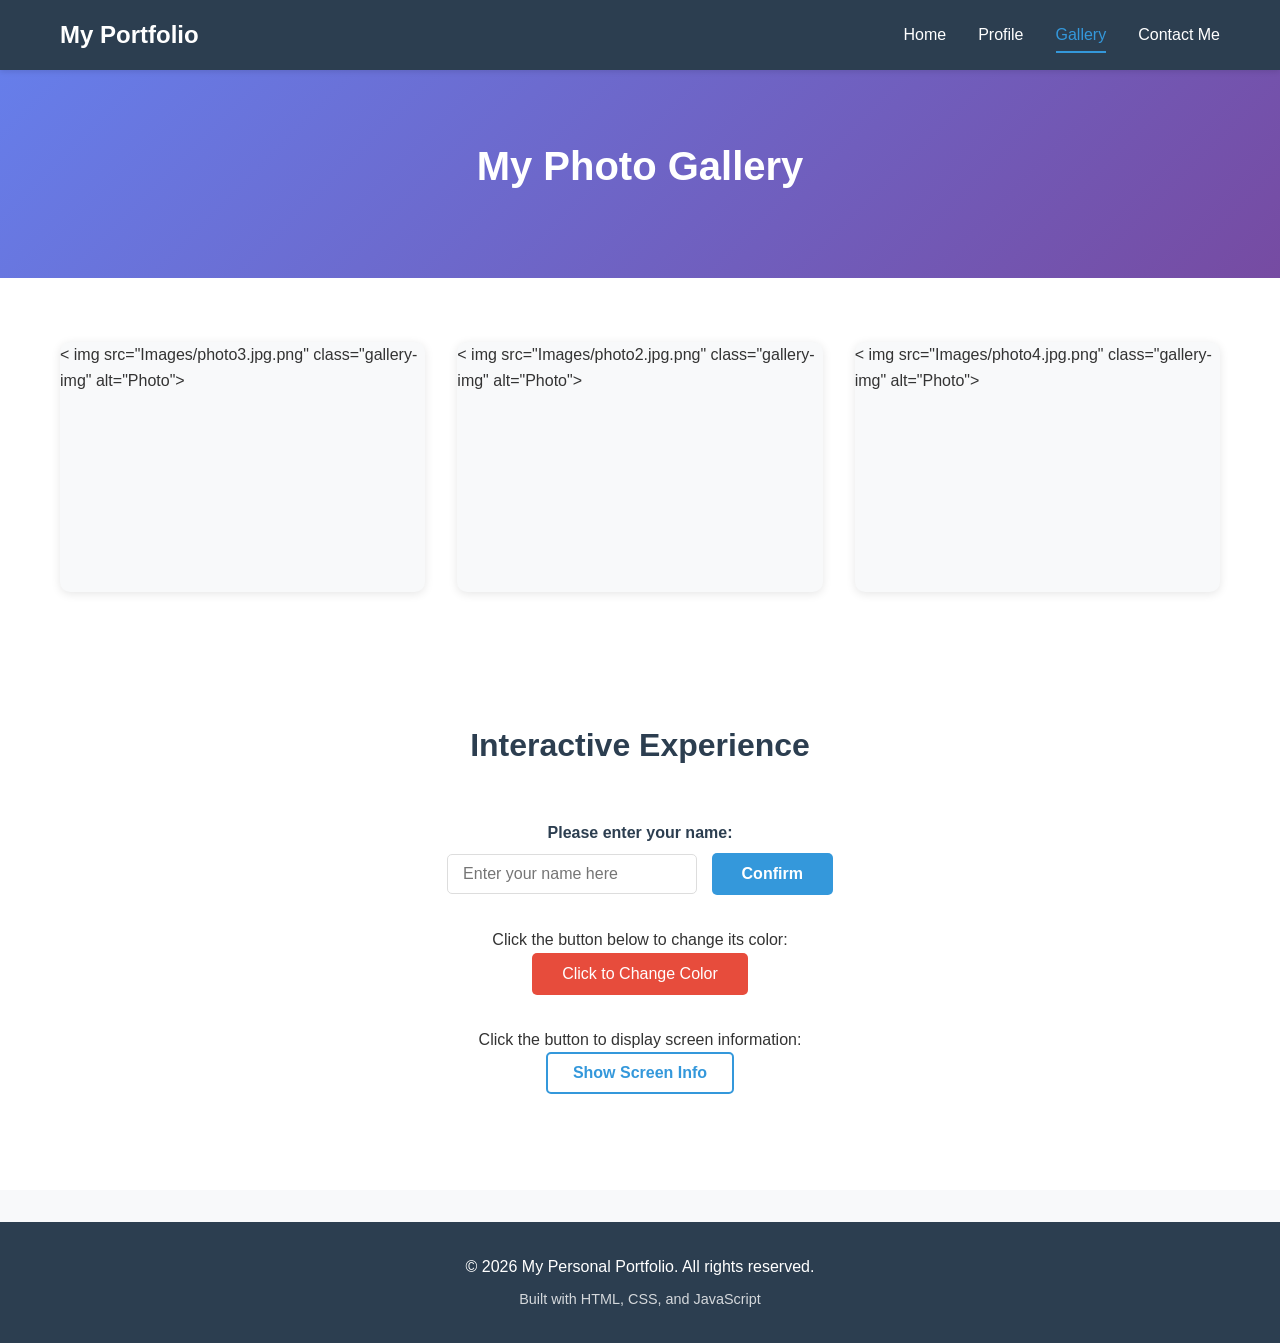
==== gallery.html @ b535554b "Add files via upload 上传完整个人网站" ====
<!DOCTYPE html>
<html lang="en">
<head>
    <meta charset="UTF-8">
    <meta name="viewport" content="width=device-width, initial-scale=1.0">
    <title>Photo Gallery - My Portfolio</title>
    <link rel="stylesheet" href="css/style.css">
</head>
<body>
    <header>
        <div class="container">
            <h1 class="logo">My Portfolio</h1>
            <nav>
                <ul class="nav-list">
                    <li><a href=" ">Home</a ></li>
                    <li><a href="profile.html">Profile</a ></li>
                    <li><a href="gallery.html" class="active">Gallery</a ></li>
                    <li><a href="contact.html">Contact Me</a ></li>
                </ul>
            </nav>
        </div>
    </header>

    <main>
        <section class="gallery-header">
            <div class="container">
                <h2>My Photo Gallery</h2>
            </div>
        </section>

        <section class="gallery-section">
            <div class="container">
                <div class="gallery-grid">
                    <article class="gallery-item">
                        <div class="gallery-image">
                            < img src="Images/photo3.jpg.png" class="gallery-img" alt="Photo">
                        </div>
                    </article>
                    <article class="gallery-item">
                        <div class="gallery-image">
                            < img src="Images/photo2.jpg.png" class="gallery-img" alt="Photo">
                        </div>
                    </article>
                    <article class="gallery-item">
                        <div class="gallery-image">
                            < img src="Images/photo4.jpg.png" class="gallery-img" alt="Photo">
                        </div>
                    </article>
                </div>
            </div>
        </section>

        <section class="interactive-section">
            <div class="container">
                <h2 class="section-title">Interactive Experience</h2>
                
                <div class="input-section">
                    <label for="username-input">Please enter your name:</label>
                    <input type="text" id="username-input" placeholder="Enter your name here">
                    <button id="submit-name" class="btn-primary">Confirm</button>
                </div>

                <div class="color-section">
                    <p>Click the button below to change its color:</p >
                    <button id="color-btn" class="color-change-btn">Click to Change Color</button>
                </div>

                <div class="popup-section">
                    <p>Click the button to display screen information:</p >
                    <button id="info-btn" class="btn-secondary">Show Screen Info</button>
                </div>
            </div>
        </section>
    </main>

    <footer>
        <div class="container">
            <p>&copy; 2026 My Personal Portfolio. All rights reserved.</p >
            <p>Built with HTML, CSS, and JavaScript</p >
        </div>
    </footer>

    <script src="js/main.js"></script>
</body>
</html>
---- css/style.css ----
/* 
 * 学生姓名: 张明
 * 个人作品集网站样式表
 * 本CSS文件包含所有页面的样式定义
 */

/* ===== 1. CSS重置和基础样式 ===== */
/* 重置所有元素的默认边距和填充，确保跨浏览器一致性 */
* {
    margin: 0;
    padding: 0;
    box-sizing: border-box;
}

/* 设置根元素的字体大小，便于使用rem单位 */
html {
    font-size: 16px;
}

/* 设置body的基本样式 */
body {
    /* 设置字体族，优先使用系统默认字体 */
    font-family: 'Segoe UI', Tahoma, Geneva, Verdana, sans-serif;
    /* 设置行高，提高文本可读性 */
    line-height: 1.6;
    /* 设置文字颜色 */
    color: #333;
    /* 设置背景颜色 */
    background-color: #f8f9fa;
}

/* ===== 2. 容器样式 ===== */
/* 使用容器限制内容最大宽度并居中显示 */
.container {
    /* 设置最大宽度 */
    max-width: 1200px;
    /* 水平居中 */
    margin: 0 auto;
    /* 设置内边距 */
    padding: 0 20px;
}

/* ===== 3. 头部和导航样式 ===== */
/* 头部区域样式 */
header {
    /* 设置背景颜色 */
    background-color: #2c3e50;
    /* 设置文字颜色为白色 */
    color: white;
    /* 设置内边距 */
    padding: 1rem 0;
    /* 固定在页面顶部 */
    position: sticky;
    top: 0;
    /* 设置z-index确保在其他元素之上 */
    z-index: 100;
    /* 添加阴影效果 */
    box-shadow: 0 2px 5px rgba(0,0,0,0.1);
}

/* 头部容器使用flex布局 */
header .container {
    display: flex;
    justify-content: space-between;
    align-items: center;
}

/* 网站logo样式 */
.logo {
    font-size: 1.5rem;
    font-weight: bold;
}

/* 导航列表样式 */
.nav-list {
    /* 移除列表默认样式 */
    list-style: none;
    /* 使用flex布局水平排列 */
    display: flex;
    gap: 2rem;
}

/* 导航链接样式 */
.nav-list a {
    /* 设置文字颜色 */
    color: white;
    /* 移除下划线 */
    text-decoration: none;
    /* 设置字体大小 */
    font-size: 1rem;
    /* 添加过渡效果 */
    transition: color 0.3s ease;
    /* 设置内边距 */
    padding: 0.5rem 0;
}

/* 导航链接悬停效果 */
.nav-list a:hover {
    /* 悬停时改变颜色 */
    color: #3498db;
}

/* 当前页面导航链接高亮 */
.nav-list a.active {
    /* 添加下划线 */
    border-bottom: 2px solid #3498db;
    color: #3498db;
}

/* ===== 4. 主内容区域样式 ===== */
main {
    /* 设置最小高度，确保footer在底部 */
    min-height: calc(100vh - 200px);
    /* 设置内边距 */
    padding-bottom: 2rem;
}

/* ===== 5. 英雄区域样式（主页首屏） ===== */
.hero {
    /* 设置背景颜色 */
    background: linear-gradient(135deg, #667eea 0%, #764ba2 100%);
    /* 设置文字颜色 */
    color: white;
    /* 设置内边距 */
    padding: 4rem 0;
    /* 文字居中 */
    text-align: center;
}

/* 英雄区域标题样式 */
.hero h2 {
    font-size: 2.5rem;
    margin-bottom: 1rem;
}

/* 英雄区域段落样式 */
.hero-text {
    font-size: 1.2rem;
    max-width: 800px;
    margin: 0 auto 2rem;
    line-height: 1.8;
}

/* ===== 6. 按钮样式 ===== */
/* 主要按钮样式 */
.btn-primary {
    display: inline-block;
    background-color: #3498db;
    color: white;
    padding: 12px 30px;
    text-decoration: none;
    border-radius: 5px;
    font-weight: bold;
    transition: all 0.3s ease;
    border: none;
    cursor: pointer;
    font-size: 1rem;
}

/* 主要按钮悬停效果 */
.btn-primary:hover {
    background-color: #2980b9;
    transform: translateY(-2px);
    box-shadow: 0 4px 8px rgba(0,0,0,0.2);
}

/* 次要按钮样式 */
.btn-secondary {
    display: inline-block;
    background-color: transparent;
    color: #3498db;
    padding: 10px 25px;
    text-decoration: none;
    border-radius: 5px;
    font-weight: bold;
    transition: all 0.3s ease;
    border: 2px solid #3498db;
    cursor: pointer;
    font-size: 1rem;
}

/* 次要按钮悬停效果 */
.btn-secondary:hover {
    background-color: #3498db;
    color: white;
}

/* 全宽按钮 */
.btn-full {
    width: 100%;
}

/* ===== 7. 特色卡片区域样式 ===== */
.features {
    padding: 4rem 0;
    background-color: white;
}

/* 区域标题样式 */
.section-title {
    text-align: center;
    font-size: 2rem;
    margin-bottom: 3rem;
    color: #2c3e50;
}

/* 特色卡片网格布局 */
.feature-grid {
    display: grid;
    /* 使用grid布局，三列等宽 */
    grid-template-columns: repeat(auto-fit, minmax(300px, 1fr));
    gap: 2rem;
}

/* 单个特色卡片样式 */
.feature-card {
    background-color: #f8f9fa;
    padding: 2rem;
    border-radius: 10px;
    /* 添加边框 */
    border: 1px solid #e9ecef;
    transition: transform 0.3s ease, box-shadow 0.3s ease;
}

/* 卡片悬停效果 */
.feature-card:hover {
    transform: translateY(-5px);
    box-shadow: 0 10px 25px rgba(0,0,0,0.1);
}

/* 卡片标题样式 */
.feature-card h3 {
    color: #2c3e50;
    margin-bottom: 1rem;
    font-size: 1.3rem;
}

/* 卡片段落样式 */
.feature-card p {
    margin-bottom: 1.5rem;
    color: #666;
}

/* ===== 8. 个人资料页面样式 ===== */
.profile-header {
    background: linear-gradient(135deg, #667eea 0%, #764ba2 100%);
    color: white;
    padding: 4rem 0;
}

/* 个人资料介绍区域 */
.profile-intro {
    display: flex;
    align-items: center;
    gap: 3rem;
    flex-wrap: wrap;
    justify-content: center;
}

/* 个人头像容器 */
.profile-image {
    width: 200px;
    height: 200px;
    border-radius: 50%;
    overflow: hidden;
    border: 5px solid white;
    box-shadow: 0 5px 15px rgba(0,0,0,0.2);
}

/* 个人头像图片 */
.profile-image img {
    width: 100%;
    height: 100%;
    object-fit: cover;
}

/* 个人信息区域 */
.profile-info h2 {
    font-size: 2.5rem;
    margin-bottom: 0.5rem;
}

.profile-tagline {
    font-size: 1.2rem;
    opacity: 0.9;
    margin-bottom: 0.5rem;
}

.profile-location {
    font-size: 1rem;
    opacity: 0.8;
}

/* 关于我区域 */
.about-section {
    padding: 4rem 0;
    background-color: white;
}

.about-content p {
    margin-bottom: 1.5rem;
    font-size: 1.1rem;
    line-height: 1.8;
    color: #555;
}

/* 教育背景区域 */
.education-section {
    padding: 4rem 0;
    background-color: #f8f9fa;
}

/* 时间线样式 */
.timeline {
    max-width: 800px;
    margin: 0 auto;
}

.timeline-item {
    display: flex;
    gap: 2rem;
    margin-bottom: 2rem;
    padding: 1.5rem;
    background-color: white;
    border-radius: 8px;
    border-left: 4px solid #3498db;
}

.timeline-date {
    font-weight: bold;
    color: #3498db;
    min-width: 120px;
}

.timeline-content h3 {
    color: #2c3e50;
    margin-bottom: 0.5rem;
}

.timeline-content p {
    color: #666;
    margin-bottom: 0.3rem;
}

/* 技能区域 */
.skills-section {
    padding: 4rem 0;
    background-color: white;
}

.skills-grid {
    display: grid;
    grid-template-columns: repeat(auto-fit, minmax(250px, 1fr));
    gap: 2rem;
}

.skill-item {
    background-color: #f8f9fa;
    padding: 1.5rem;
    border-radius: 8px;
    border: 1px solid #e9ecef;
}

.skill-item h3 {
    color: #2c3e50;
    margin-bottom: 0.5rem;
}

.skill-item p {
    color: #666;
}

/* ===== 9. 画廊页面样式 ===== */
.gallery-header {
    background: linear-gradient(135deg, #667eea 0%, #764ba2 100%);
    color: white;
    padding: 4rem 0;
    text-align: center;
}

.gallery-header h2 {
    font-size: 2.5rem;
    margin-bottom: 1rem;
}

.gallery-description {
    max-width: 800px;
    margin: 0 auto;
    font-size: 1.1rem;
    line-height: 1.8;
}

/* 画廊区域 */
.gallery-section {
    padding: 4rem 0;
    background-color: white;
}

/* 画廊网格布局 */
.gallery-grid {
    display: grid;
    grid-template-columns: repeat(auto-fit, minmax(350px, 1fr));
    gap: 2rem;
}

/* 画廊项目 */
.gallery-item {
    background-color: #f8f9fa;
    border-radius: 10px;
    overflow: hidden;
    box-shadow: 0 2px 10px rgba(0,0,0,0.1);
    transition: transform 0.3s ease, box-shadow 0.3s ease;
}

.gallery-item:hover {
    transform: translateY(-5px);
    box-shadow: 0 10px 30px rgba(0,0,0,0.15);
}

/* 画廊图片容器 */
.gallery-image {
    width: 100%;
    height: 250px;
    overflow: hidden;
}

/* 画廊图片 */
.gallery-img {
    width: 100%;
    height: 100%;
    object-fit: cover;
    transition: transform 0.3s ease;
}

/* 图片悬停放大效果 */
.gallery-item:hover .gallery-img {
    transform: scale(1.05);
}

/* 图片说明 */
.gallery-caption {
    padding: 1.5rem;
}

.gallery-caption h3 {
    color: #2c3e50;
    margin-bottom: 0.5rem;
}

.gallery-caption p {
    color: #666;
    font-size: 0.95rem;
    line-height: 1.6;
}

/* 摄影理念区域 */
.photography-section {
    padding: 4rem 0;
    background-color: #f8f9fa;
}

.photography-content p {
    margin-bottom: 1.5rem;
    font-size: 1.1rem;
    line-height: 1.8;
    color: #555;
    max-width: 800px;
    margin-left: auto;
    margin-right: auto;
}

/* ===== 10. 联系页面样式 ===== */
.contact-header {
    background: linear-gradient(135deg, #667eea 0%, #764ba2 100%);
    color: white;
    padding: 4rem 0;
    text-align: center;
}

.contact-header h2 {
    font-size: 2.5rem;
    margin-bottom: 1rem;
}

.contact-description {
    max-width: 800px;
    margin: 0 auto;
    font-size: 1.1rem;
    line-height: 1.8;
}

/* 联系区域 */
.contact-section {
    padding: 4rem 0;
    background-color: white;
}

/* 联系区域包装器 */
.contact-wrapper {
    display: grid;
    grid-template-columns: 1fr 2fr;
    gap: 3rem;
    max-width: 1000px;
    margin: 0 auto;
}

/* 子区域标题 */
.subsection-title {
    color: #2c3e50;
    margin-bottom: 1.5rem;
    font-size: 1.5rem;
}

/* 联系信息侧边栏 */
.contact-info {
    background-color: #f8f9fa;
    padding: 2rem;
    border-radius: 10px;
    height: fit-content;
}

/* 联系方式项目 */
.contact-method {
    margin-bottom: 1.5rem;
    padding-bottom: 1.5rem;
    border-bottom: 1px solid #e9ecef;
}

.contact-method:last-child {
    border-bottom: none;
    margin-bottom: 0;
    padding-bottom: 0;
}

.contact-method h4 {
    color: #2c3e50;
    margin-bottom: 0.5rem;
}

.contact-method p {
    color: #555;
    margin-bottom: 0.3rem;
}

.contact-note {
    font-size: 0.9rem;
    color: #888;
}

/* 联系表单 */
.contact-form-wrapper {
    background-color: #f8f9fa;
    padding: 2rem;
    border-radius: 10px;
}

/* 表单组 */
.form-group {
    margin-bottom: 1.5rem;
}

.form-group label {
    display: block;
    margin-bottom: 0.5rem;
    color: #2c3e50;
    font-weight: bold;
}

.required {
    color: #e74c3c;
}

/* 表单输入框 */
.form-group input,
.form-group textarea {
    width: 100%;
    padding: 12px;
    border: 1px solid #ddd;
    border-radius: 5px;
    font-size: 1rem;
    font-family: inherit;
    transition: border-color 0.3s ease;
}

.form-group input:focus,
.form-group textarea:focus {
    outline: none;
    border-color: #3498db;
}

.form-group textarea {
    resize: vertical;
    min-height: 120px;
}

/* 表单反馈信息 */
.form-feedback {
    margin-top: 1rem;
    padding: 1rem;
    border-radius: 5px;
    display: none;
}

.form-feedback.success {
    background-color: #d4edda;
    color: #155724;
    border: 1px solid #c3e6cb;
    display: block;
}

.form-feedback.error {
    background-color: #f8d7da;
    color: #721c24;
    border: 1px solid #f5c6cb;
    display: block;
}

/* 常见问题区域 */
.faq-section {
    padding: 4rem 0;
    background-color: #f8f9fa;
}

.faq-list {
    max-width: 800px;
    margin: 0 auto;
}

.faq-item {
    background-color: white;
    padding: 1.5rem;
    margin-bottom: 1rem;
    border-radius: 8px;
    border-left: 4px solid #3498db;
}

.faq-item h3 {
    color: #2c3e50;
    margin-bottom: 0.5rem;
}

.faq-item p {
    color: #666;
    line-height: 1.6;
}

/* ===== 11. 互动区域样式 ===== */
.interactive-section {
    padding: 4rem 0;
    background-color: white;
    text-align: center;
}

/* 输入区域 */
.input-section {
    margin-bottom: 2rem;
}

.input-section label {
    display: block;
    margin-bottom: 0.5rem;
    color: #2c3e50;
    font-weight: bold;
}

.input-section input {
    padding: 10px 15px;
    border: 1px solid #ddd;
    border-radius: 5px;
    font-size: 1rem;
    width: 250px;
    margin-right: 10px;
}

.input-section input:focus {
    outline: none;
    border-color: #3498db;
}

/* 颜色切换按钮 */
.color-section {
    margin-bottom: 2rem;
}

.color-change-btn {
    background-color: #e74c3c;
    color: white;
    padding: 12px 30px;
    border: none;
    border-radius: 5px;
    font-size: 1rem;
    cursor: pointer;
    transition: all 0.3s ease;
}

.color-change-btn:hover {
    transform: scale(1.05);
}

/* 弹窗区域 */
.popup-section {
    margin-bottom: 2rem;
}

/* ===== 12. 页脚样式 ===== */
footer {
    background-color: #2c3e50;
    color: white;
    text-align: center;
    padding: 2rem 0;
}

footer p {
    margin-bottom: 0.5rem;
}

footer p:last-child {
    margin-bottom: 0;
    opacity: 0.8;
    font-size: 0.9rem;
}

/* ===== 13. 响应式设计 ===== */
/* 平板设备 */
@media screen and (max-width: 768px) {
    /* 调整导航栏 */
    header .container {
        flex-direction: column;
        gap: 1rem;
    }
    
    .nav-list {
        gap: 1rem;
    }
    
    /* 调整英雄区域 */
    .hero h2 {
        font-size: 2rem;
    }
    
    .hero-text {
        font-size: 1rem;
    }
    
    /* 调整个人资料布局 */
    .profile-intro {
        flex-direction: column;
        text-align: center;
    }
    
    /* 调整联系区域布局 */
    .contact-wrapper {
        grid-template-columns: 1fr;
    }
    
    /* 调整时间线 */
    .timeline-item {
        flex-direction: column;
        gap: 0.5rem;
    }
}

/* 手机设备 */
@media screen and (max-width: 480px) {
    /* 调整字体大小 */
    html {
        font-size: 14px;
    }
    
    /* 调整导航栏 */
    .nav-list {
        flex-wrap: wrap;
        justify-content: center;
    }
    
    /* 调整容器内边距 */
    .container {
        padding: 0 15px;
    }
    
    /* 调整英雄区域 */
    .hero {
        padding: 2rem 0;
    }
    
    .hero h2 {
        font-size: 1.5rem;
    }
    
    /* 调整卡片网格 */
    .feature-grid,
    .gallery-grid,
    .skills-grid {
        grid-template-columns: 1fr;
    }
    
    /* 调整按钮 */
    .btn-primary,
    .btn-secondary {
        padding: 10px 20px;
        font-size: 0.9rem;
    }
    
    /* 调整表单输入 */
    .input-section input {
        width: 100%;
        margin-bottom: 10px;
        margin-right: 0;
    }
}

/* ===== 14. 动画效果 ===== */
/* 页面加载时的淡入动画 */
@keyframes fadeIn {
    from {
        opacity: 0;
        transform: translateY(20px);
    }
    to {
        opacity: 1;
        transform: translateY(0);
    }
}

/* 应用淡入动画到主内容 */
main {
    animation: fadeIn 0.5s ease-out;
}

/* 按钮点击效果 */
.btn-primary:active,
.btn-secondary:active,
.color-change-btn:active {
    transform: scale(0.95);
}
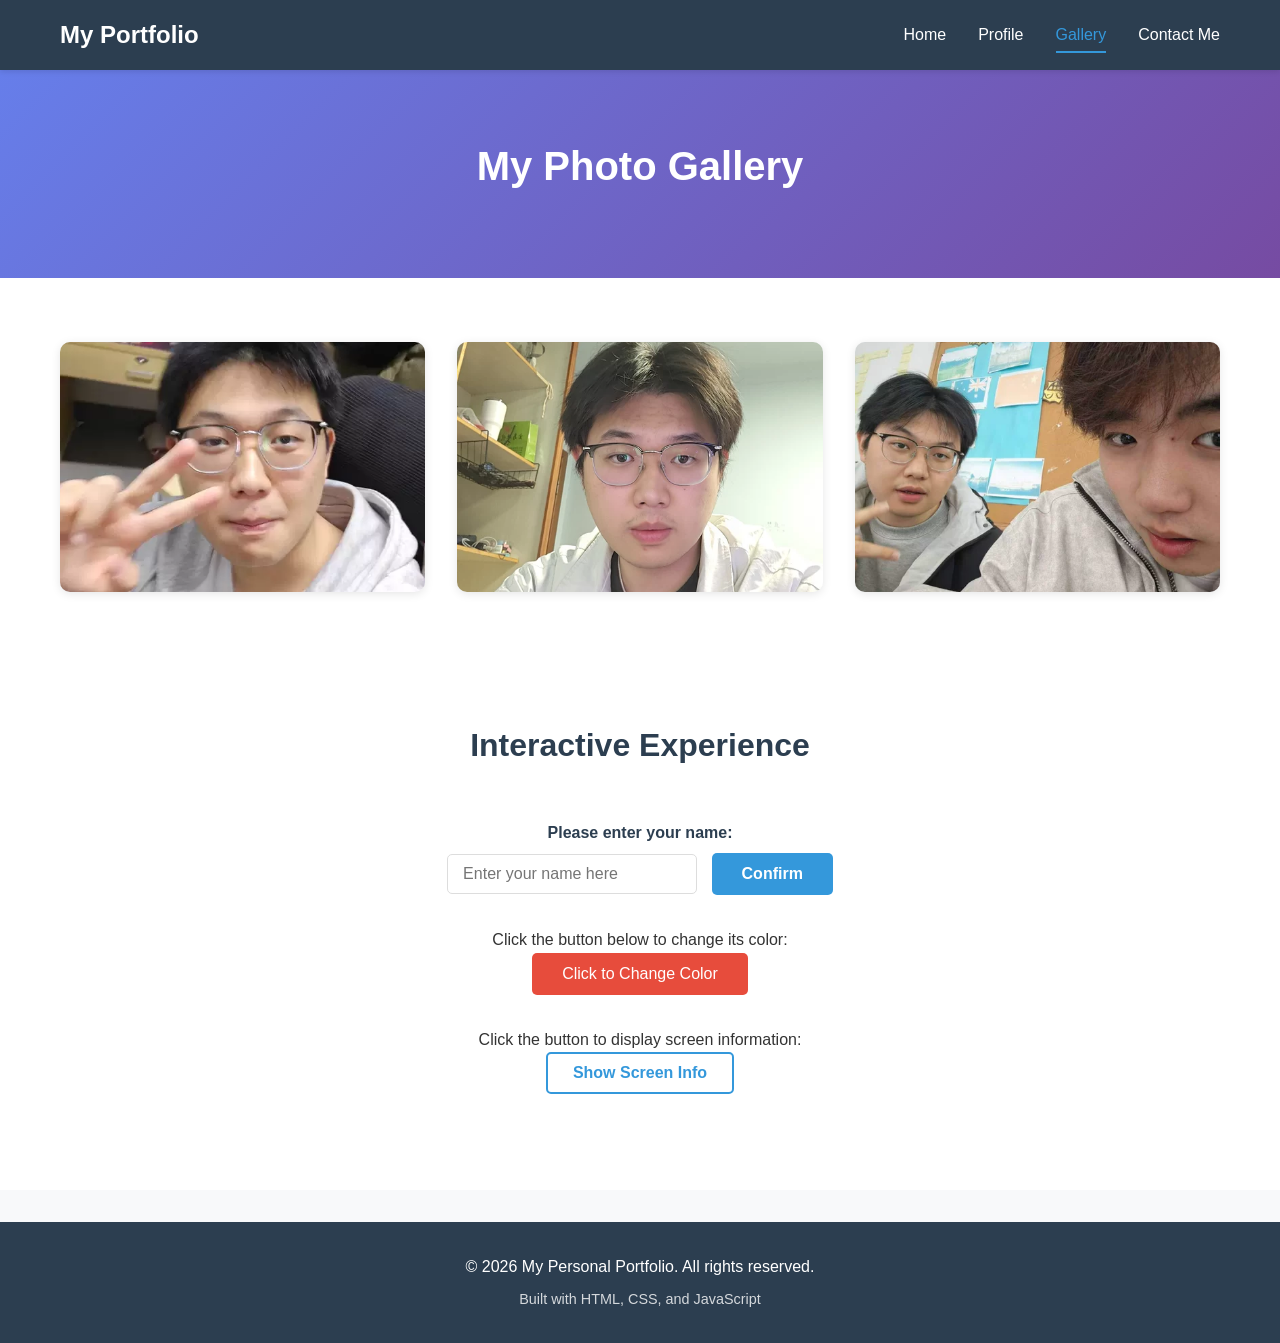
==== commit daa19f4a: "Add files via upload" ====
--- a/gallery.html
+++ b/gallery.html
@@ -33,17 +33,17 @@
                 <div class="gallery-grid">
                     <article class="gallery-item">
                         <div class="gallery-image">
-                            < img src="Images/photo3.jpg.png" class="gallery-img" alt="Photo">
+                            <img src="Images/2.png" class="gallery-img" alt="Photo">
                         </div>
                     </article>
                     <article class="gallery-item">
                         <div class="gallery-image">
-                            < img src="Images/photo2.jpg.png" class="gallery-img" alt="Photo">
+                            <img src="Images/3.png" class="gallery-img" alt="Photo">
                         </div>
                     </article>
                     <article class="gallery-item">
                         <div class="gallery-image">
-                            < img src="Images/photo4.jpg.png" class="gallery-img" alt="Photo">
+                            <img src="Images/4.png" class="gallery-img" alt="Photo">
                         </div>
                     </article>
                 </div>
